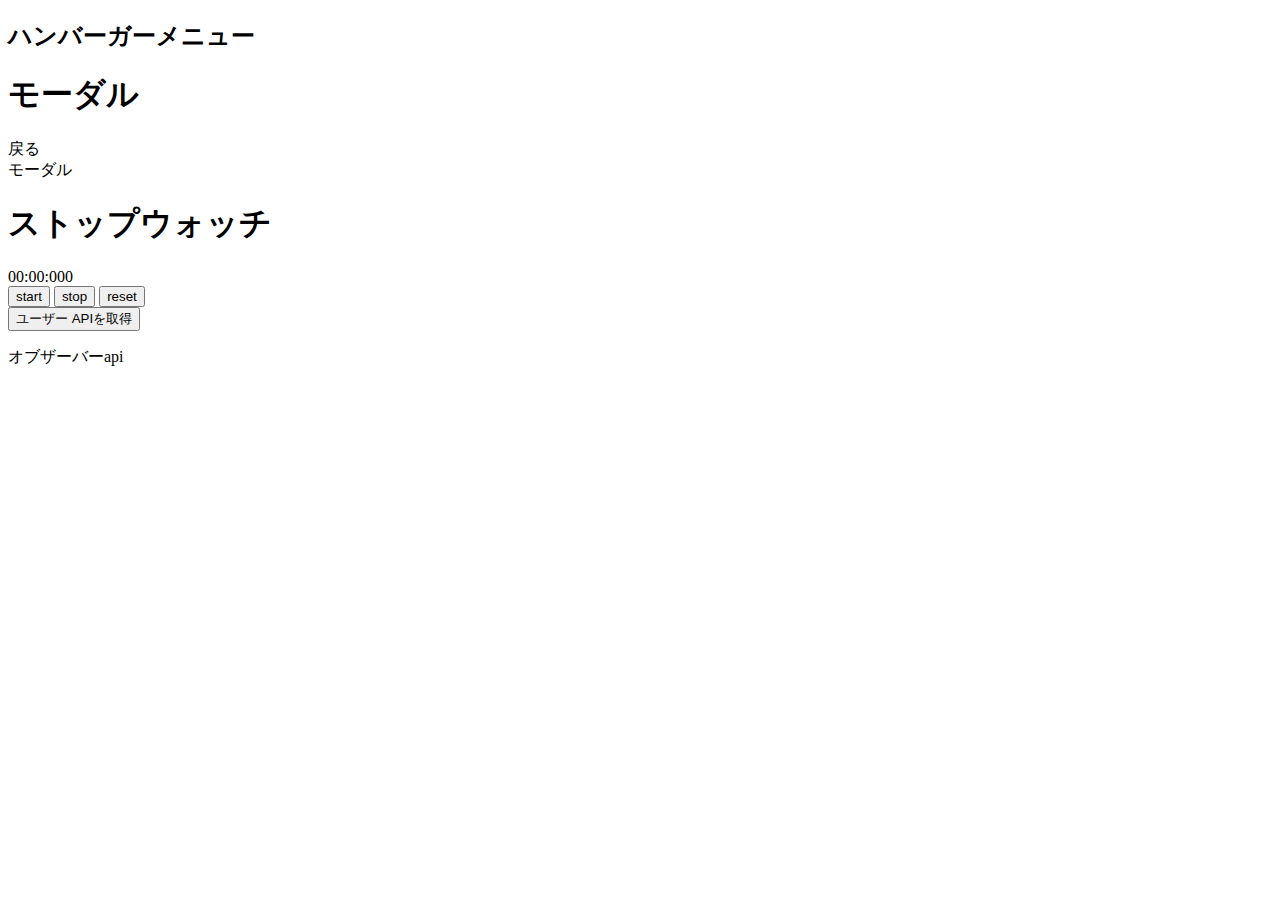
==== javascript/index.html @ b0dc5d68 "Create index.html" ====
<!DOCTYPE html>
<html lang="ja">
<head>
  <meta charset="UTF-8">
  <meta http-equiv="X-UA-Compatible" content="IE=edge">
  <meta name="viewport" content="width=device-width, initial-scale=1.0">
  <title>for git</title>
  <link rel="stylesheet" href="css/style.css">
</head>
<body>
  <!-- ハンバーガーメニュー -->
  <section id="overlay"></section>
  <header id="header">
    <h2>ハンバーガーメニュー</h2>
    <div class="hum">
      <span class="n1"></span>
      <span class="n2"></span>
      <span class="n3"></span>
    </div>
  </header>
  <!-- モーダルウィンド -->
  <section id="modal-back">
    <div id="modal">
      <h1>モーダル</h1>
      <div id="modal-close">戻る</div>
    </div>
  </section>
  <div id="modal-open">モーダル</div>
  <!-- ストップウォッチ -->
  <section id="stop-watch">
    <h1>ストップウォッチ</h1>
      <div id="timer">00:00:000</div>
      <button id="start">start</button>
      <button id="stop">stop</button>
      <button id="reset">reset</button>
  </section>
  <section id="show-users">
    <button id="get-api">ユーザー APIを取得</button>
    <ul id="users-ul">
    </ul>
  </section>
  <div id="ob-target">
    オブザーバーapi
  </div>
  <script src="js/main.js"></script>
</body>
</html>
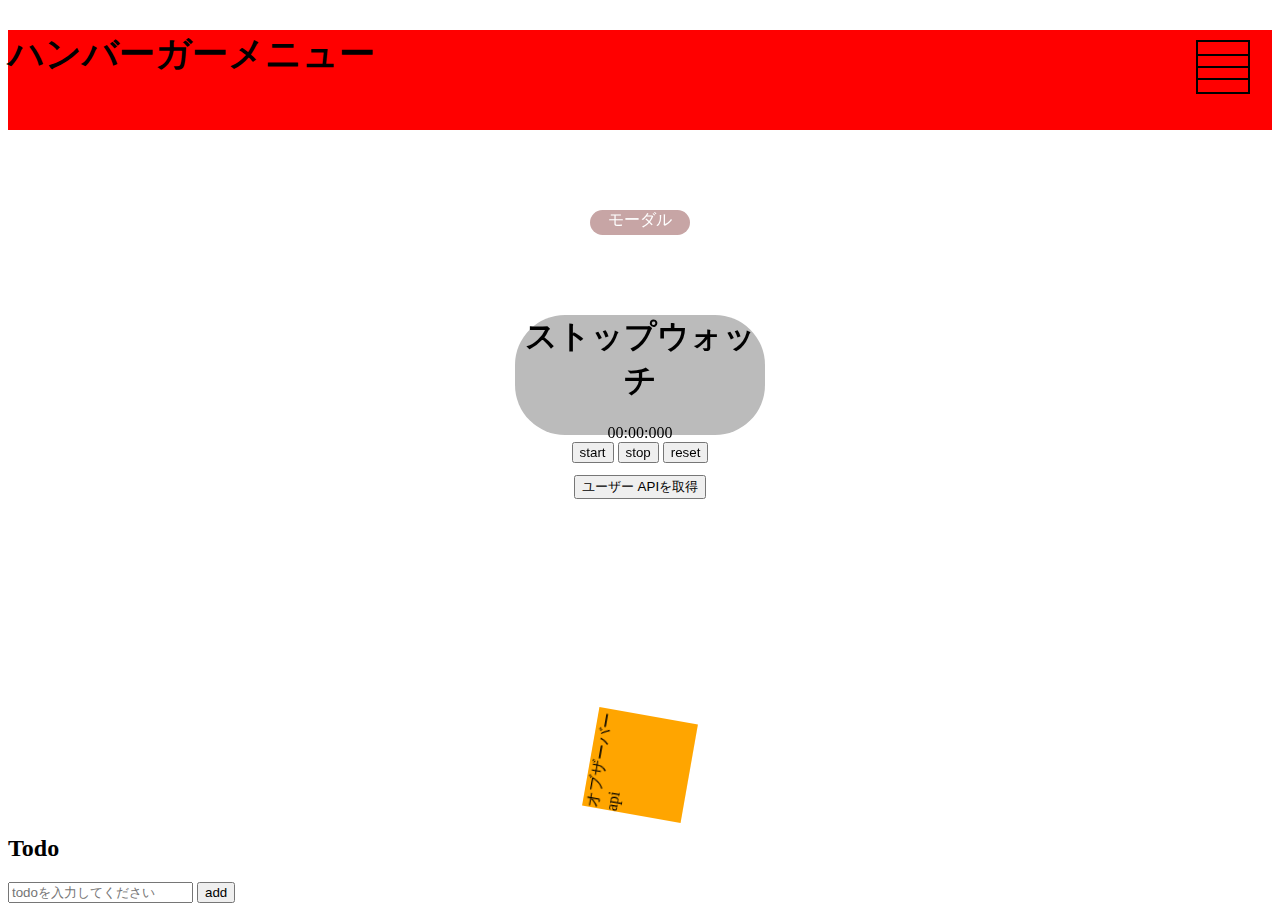
==== commit fb3ec5f4: "Update index.html" ====
--- a/javascript/index.html
+++ b/javascript/index.html
@@ -42,6 +42,12 @@
   <div id="ob-target">
     オブザーバーapi
   </div>
+  <section id="add-todo">
+    <h2>Todo</h2>
+    <input type="text" id="todo-input" placeholder='todoを入力してください'>
+    <button id="todo-button">add</button>
+    <ul id="todos-ul"></ul>
+  </section>
   <script src="js/main.js"></script>
 </body>
 </html>
--- a/javascript/css/style.css
+++ b/javascript/css/style.css
@@ -0,0 +1,163 @@
+header {
+  font-weight: bold;
+  font-size: 24px;
+  height: 100px;
+  background-color: red;
+}
+.hum {
+  z-index: 20;
+  position: absolute;
+  top: 40px;
+  right: 30px;
+  width: 50px;
+  height: 50px;
+  border: 2px solid #000;
+}
+.hum span {
+  transition: .3s;
+  position: absolute;
+  height: 2px;
+  width: 50px;
+  background-color: #000;
+}
+.hum .n2 {
+  top: 24px;
+}
+.hum .n1 {
+  top: 12px;
+}
+.hum .n3 {
+  top: 36px;
+}
+.hum.anime-h .n2 {
+  opacity: 0;
+}
+.hum.anime-h .n1 {
+  transform: translateY(12px) rotate(45deg);
+}
+.hum.anime-h .n3 {
+  transform: translateY(-12px) rotate(-45deg);
+}
+#overlay {
+  z-index: 10;
+  position: fixed;
+  top: 0;
+  right: 0;
+  left: 0;
+  bottom: 0;
+  width: 100%;
+  height: 100%;
+  background-color: #bbb;
+  opacity: .8;
+  transition: .3s;
+  transform: translateX(-100%);
+}
+#overlay.anime-o {
+  transform: none;
+}
+/* modal */
+#modal-back {
+  transition: .3s;
+  position: fixed;
+  z-index: 0;
+  top: 0;
+  right: 0;
+  left: 0;
+  bottom: 0;
+  background-color: rgba(230, 230, 230, .8);
+  opacity: 0;
+}
+#modal-back.anime-m {
+  z-index: 30;
+  opacity: 1;
+}
+#modal {
+  position: absolute;
+  top: 175px;
+  right: 0;
+  left: 0;
+  width: 300px;
+  height: 175px;
+  background-color: rgb(199, 165, 165);
+  border-radius: 25px;
+  margin: auto auto;
+  text-align: center;
+}
+#modal.anime-m {
+  animation: modal-anime 1s;
+}
+@keyframes modal-anime {
+  0% {
+    transform: translateY(200px);
+    opacity: 0;
+  }
+  100% {
+    transform: none;
+    opacity: 1;
+  }
+}
+#modal #modal-close {
+  width: 100px;
+  height: 25px;
+  background-color: #fff;
+  color: rgb(199, 165, 165);
+  margin: 80px auto;
+  border-radius: 9999999px;
+}
+#modal #modal-close:hover {
+  opacity: .8;
+}
+#modal-open {
+  position: relative;
+  z-index: 3;
+  text-align: center;
+  width: 100px;
+  height: 25px;
+  background-color: rgb(199, 165, 165);
+  color: #fff;
+  margin: 80px auto;
+  border-radius: 9999999px;
+}
+/* stop-watch */
+#stop-watch {
+  position: relative;
+  margin: 40px auto;
+  z-index: 5;
+  width: 250px;
+  height: 120px;
+  background-color: #bbb;
+  border-radius: 50px;
+  text-align: center;
+}
+#stop-watch .container {
+  margin-top: 40px;
+}
+#show-users {
+  margin: auto auto;
+  text-align: center;
+}
+#get-api {
+  position: relative;
+  z-index: 5;
+  margin-bottom: 200px;
+}
+#show-users #users-ul {
+  list-style-type: none;
+
+}
+#show-users .user-li {
+  background-color: aqua;
+  padding: 7px;
+  margin-bottom: 10px;
+  border-radius: 5px;
+}
+#ob-target {
+  transition: 5s;
+  width: 100px;
+  height: 100px;
+  background-color: orange;
+  margin: auto auto;
+}
+#ob-target.anime-i {
+  transform: rotate(1000deg);
+}
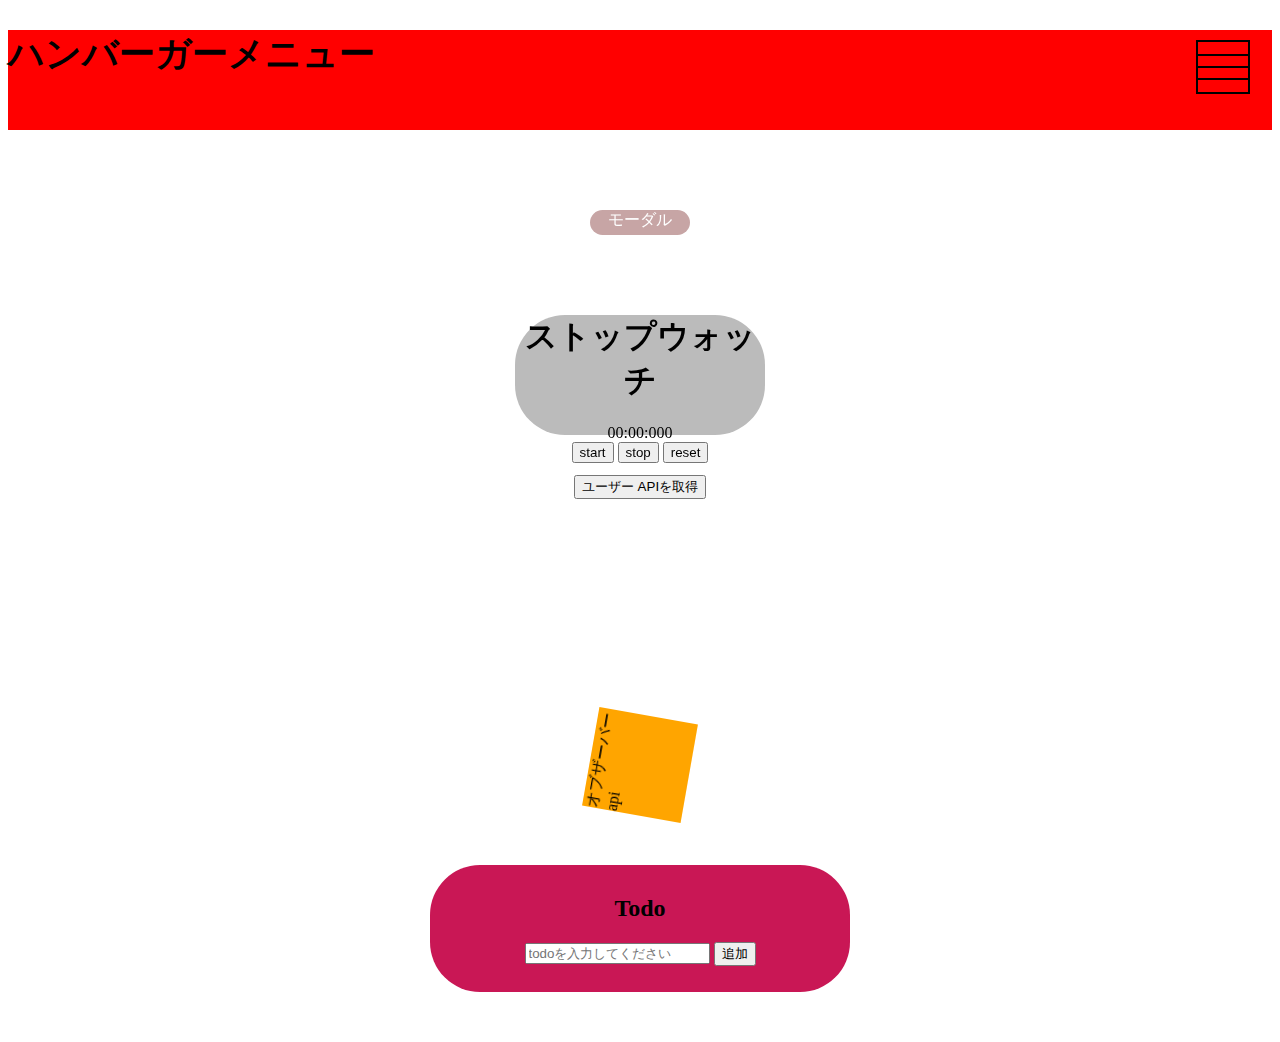
==== commit c3af5bca: "Update index.html" ====
--- a/javascript/index.html
+++ b/javascript/index.html
@@ -45,7 +45,7 @@
   <section id="add-todo">
     <h2>Todo</h2>
     <input type="text" id="todo-input" placeholder='todoを入力してください'>
-    <button id="todo-button">add</button>
+    <button id="todo-button">追加</button>
     <ul id="todos-ul"></ul>
   </section>
   <script src="js/main.js"></script>
--- a/javascript/css/style.css
+++ b/javascript/css/style.css
@@ -161,3 +161,21 @@
 #ob-target.anime-i {
   transform: rotate(1000deg);
 }
+#add-todo {
+  position: relative;
+  z-index: 5;
+  background-color: rgb(201, 23, 85);
+  width: 400px;
+  margin: 50px auto;
+  border-radius: 50px;
+  text-align: center;
+  padding: 10px;
+}
+#add-todo li {
+  background-color: coral;
+  border-radius: 9999px;
+  text-align: center;
+}
+#add-todo #todos-ul {
+  list-style-type: none;
+}
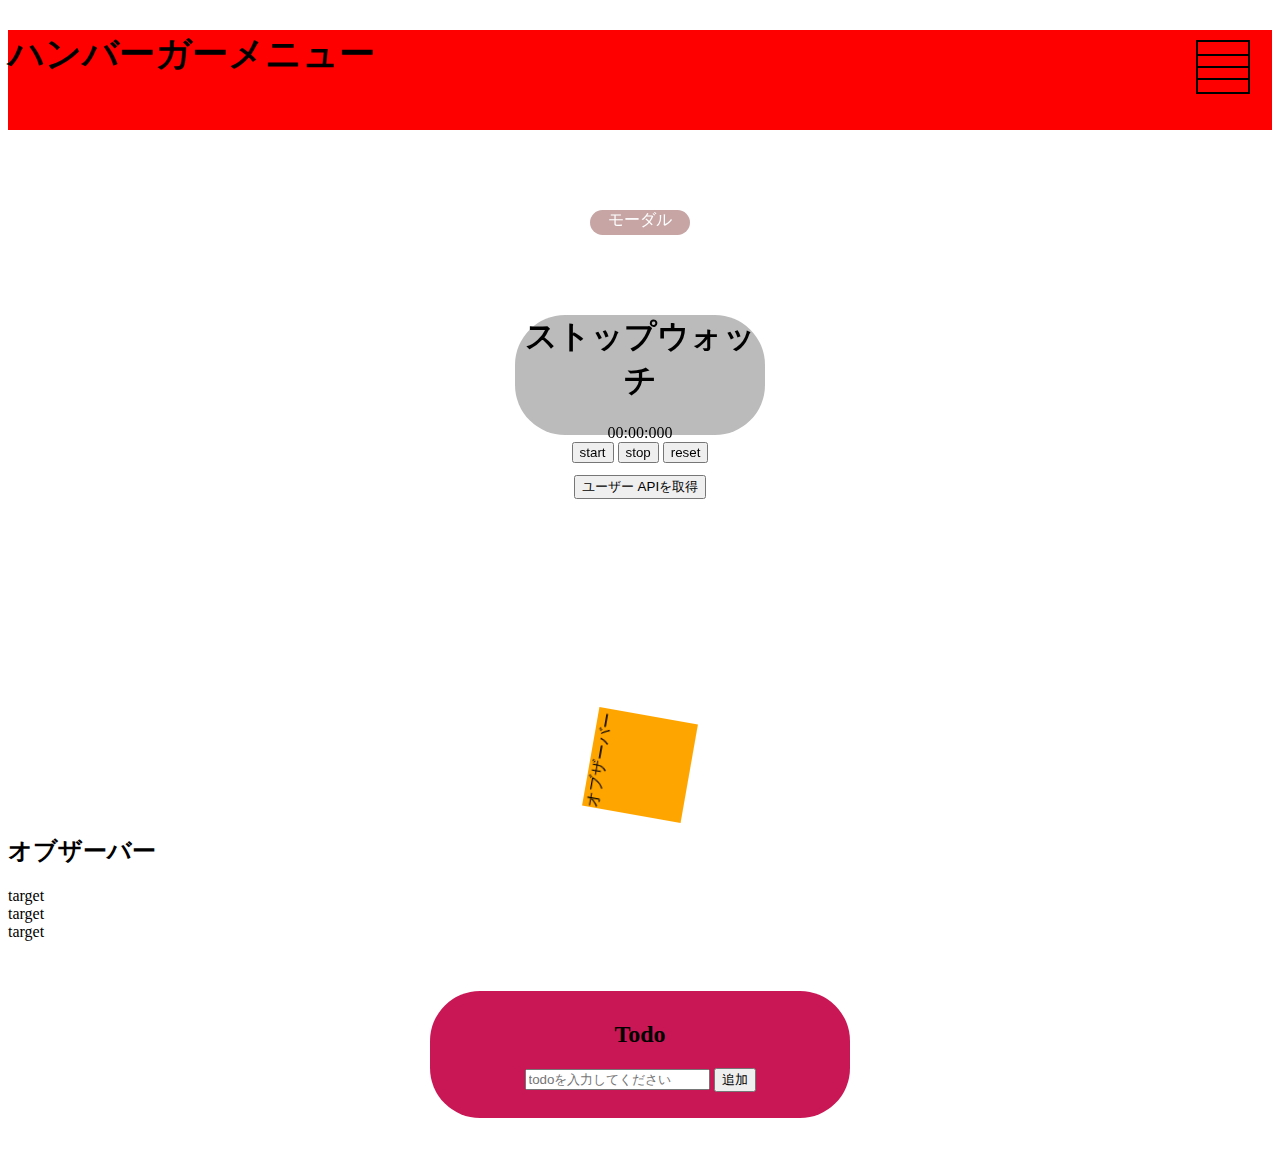
==== commit 8ff2dbb7: "Update index.html" ====
--- a/javascript/index.html
+++ b/javascript/index.html
@@ -40,8 +40,14 @@
     </ul>
   </section>
   <div id="ob-target">
-    オブザーバーapi
+    オブザーバー
   </div>
+  <h2>オブザーバー</h2>
+  <section id="multi-ob-target">
+    <div id="multi-target">target</div>
+    <div id="multi-target">target</div>
+    <div id="multi-target">target</div>
+  </section>
   <section id="add-todo">
     <h2>Todo</h2>
     <input type="text" id="todo-input" placeholder='todoを入力してください'>
